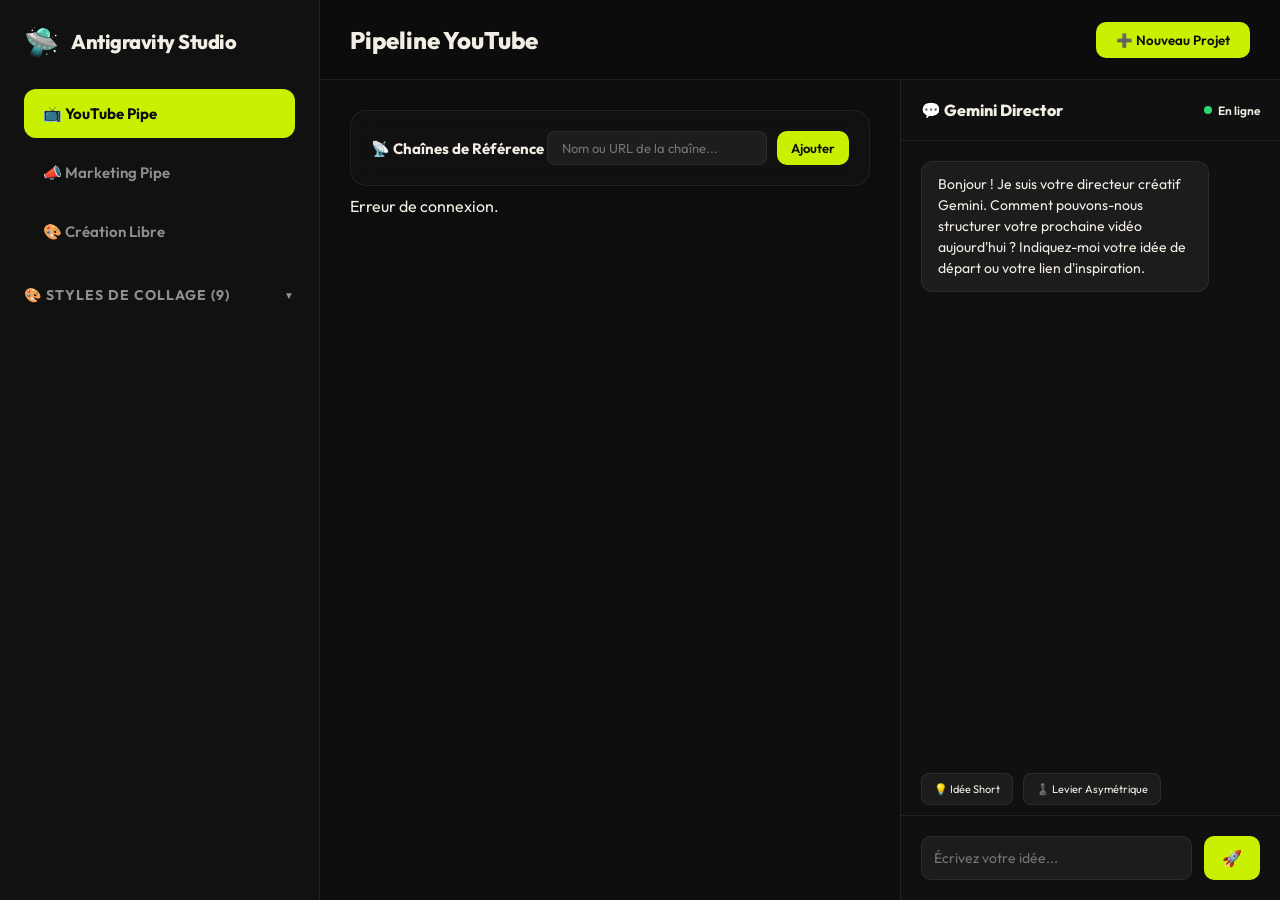
==== static/index.html @ 6577ce2a "feat: initial commit with Vercel configuration for Creative Studio" ====
<!DOCTYPE html>
<html lang="fr">
<head>
    <meta charset="UTF-8">
    <meta name="viewport" content="width=device-width, initial-scale=1.0">
    <title>Antigravity Creative Studio</title>
    <link href="https://fonts.googleapis.com/css2?family=Outfit:wght@300;400;600;800&family=Fira+Code:wght@400;500&display=swap" rel="stylesheet">
    <link rel="stylesheet" href="style.css">
</head>
<body>
    <div class="app-container">
        <!-- Sidebar: Navigation & Libraries -->
        <aside class="sidebar">
            <div class="logo-area">
                <span class="logo-icon">🛸</span>
                <h1>Antigravity Studio</h1>
            </div>
            
            <nav class="tabs-nav">
                <button class="nav-btn active" data-tab="youtube">📺 YouTube Pipe</button>
                <button class="nav-btn" data-tab="marketing">📣 Marketing Pipe</button>
                <button class="nav-btn" data-tab="creation">🎨 Création Libre</button>
            </nav>

            <div class="library-panel">
                <h3 class="collapsible-header" id="toggleStylesBtn">🎨 Styles de Collage (9) <span class="toggle-icon">▼</span></h3>
                <div class="style-list" id="styleList">
                    <!-- Styles dynamically loaded here -->
                </div>
            </div>
        </aside>

        <!-- Main Workspace -->
        <main class="main-content">
            <header class="workspace-header">
                <h2 id="currentTabTitle">Pipeline YouTube</h2>
                <button class="action-btn positive" id="openCreateModalBtn">➕ Nouveau Projet</button>
            </header>

            <div class="workspace-left">
                <!-- Reference Channels (Only on YouTube tab) -->
                <section class="channels-section" id="channelsSection">
                    <div class="channels-header">
                        <h3>📡 Chaînes de Référence</h3>
                        <div class="channel-add-form">
                            <input type="text" id="newChannelInput" placeholder="Nom ou URL de la chaîne...">
                            <button class="action-btn positive small" id="addChannelBtn">Ajouter</button>
                        </div>
                    </div>
                    <div class="channels-list" id="channelsList">
                        <!-- Loaded dynamically -->
                    </div>
                </section>

                <!-- Projects Grid -->
                <section class="projects-section">
                    <div class="projects-grid" id="projectsGrid">
                        <!-- Projects dynamic load -->
                    </div>
                </section>
            </div>

            <!-- Gemini Director Chat Intercom -->
            <section class="gemini-director-panel">
                <div class="panel-header">
                    <h3>💬 Gemini Director</h3>
                    <span class="status-indicator online">En ligne</span>
                </div>
                <div class="chat-history" id="chatHistory">
                    <div class="message system">
                        Bonjour ! Je suis votre directeur créatif Gemini. Comment pouvons-nous structurer votre prochaine vidéo aujourd'hui ? Indiquez-moi votre idée de départ ou votre lien d'inspiration.
                    </div>
                </div>
                <div class="chat-quick-actions">
                    <button class="quick-btn" onclick="sendQuickMessage('Suggère-moi une DA pour un Short de motivation.')">💡 Idée Short</button>
                    <button class="quick-btn" onclick="sendQuickMessage('Crée-moi un plan de coupe 16:9 pour une explication sur le levier asymétrique.')">♟️ Levier Asymétrique</button>
                </div>
                <div class="chat-input-area">
                    <input type="text" id="chatInput" placeholder="Écrivez votre idée..." onkeydown="if(event.key === 'Enter') sendChatMessage()">
                    <button class="send-btn" onclick="sendChatMessage()">🚀</button>
                </div>
            </section>
        </main>
    </div>

    <!-- Create Page Modal -->
    <div class="modal-overlay" id="createModal">
        <div class="modal-content">
            <div class="modal-header">
                <h2>Créer un nouveau projet</h2>
                <button class="close-btn" id="closeCreateModalBtn">&times;</button>
            </div>
            <form id="createProjectForm">
                <div class="form-group">
                    <label for="projTitle">Titre du Projet</label>
                    <input type="text" id="projTitle" required placeholder="Ex: VID-002 - Le Syndrome du Manœuvre">
                </div>
                <div class="form-group">
                    <label for="projFormat">Format</label>
                    <select id="projFormat">
                        <option value="📱 Short 9:16">📱 Short (9:16)</option>
                        <option value="🖥️ Vidéo HD 16:9">🖥️ Vidéo HD (16:9)</option>
                    </select>
                </div>
                <div class="form-group">
                    <label for="projStyle">Style Visuel / DA</label>
                    <input type="text" id="projStyle" placeholder="Ex: Tokyo Minimal, Documentary Collage Noir...">
                </div>
                <div class="form-group">
                    <label for="projNotes">Notes de production</label>
                    <textarea id="projNotes" rows="3" placeholder="Description rapide de l'idée..."></textarea>
                </div>
                <button type="submit" class="submit-btn">Synchroniser sur Notion</button>
            </form>
        </div>
    </div>

    <!-- Script / Prompts Viewer Modal -->
    <div class="modal-overlay" id="promptViewerModal">
        <div class="modal-content large">
            <div class="modal-header">
                <h2 id="viewerProjTitle">Détails & Prompts Google Flow</h2>
                <button class="close-btn" id="closePromptViewerBtn">&times;</button>
            </div>
            <div class="viewer-body">
                <div class="viewer-meta">
                    <span class="badge" id="viewerProjFormat">Format</span>
                    <span class="badge" id="viewerProjStyle">Style</span>
                </div>
                <div class="prompts-area" id="viewerPromptsContainer">
                    <!-- Prompts loaded here -->
                </div>
            </div>
        </div>
    </div>

    <script src="app.js"></script>
</body>
</html>
---- static/style.css ----
/* Design System: Glassmorphism Dark Mode */
:root {
    --bg-dark: #0D0D0D;
    --card-bg: rgba(22, 22, 22, 0.65);
    --border-color: rgba(255, 255, 255, 0.07);
    --accent-yellow: #C8F000;
    --accent-red: #C41B1B;
    --text-main: #F2EEE4;
    --text-muted: #8E8E93;
}

* {
    box-sizing: border-box;
    margin: 0;
    padding: 0;
    font-family: 'Outfit', sans-serif;
    -webkit-font-smoothing: antialiased;
}

body {
    background-color: var(--bg-dark);
    color: var(--text-main);
    height: 100vh;
    overflow: hidden;
}

.app-container {
    display: flex;
    height: 100vh;
}

/* Sidebar Styling */
.sidebar {
    width: 320px;
    background: rgba(18, 18, 18, 0.8);
    border-right: 1px solid var(--border-color);
    padding: 24px;
    display: flex;
    flex-direction: column;
    gap: 30px;
}

.logo-area {
    display: flex;
    align-items: center;
    gap: 12px;
}

.logo-icon {
    font-size: 28px;
}

.logo-area h1 {
    font-size: 20px;
    font-weight: 800;
    letter-spacing: -0.5px;
}

.tabs-nav {
    display: flex;
    flex-direction: column;
    gap: 10px;
}

.nav-btn {
    background: transparent;
    border: 1px solid transparent;
    color: var(--text-muted);
    padding: 14px 18px;
    border-radius: 12px;
    text-align: left;
    font-size: 15px;
    font-weight: 600;
    cursor: pointer;
    transition: all 0.3s ease;
}

.nav-btn:hover {
    color: var(--text-main);
    background: rgba(255, 255, 255, 0.03);
}

.nav-btn.active {
    color: var(--bg-dark);
    background-color: var(--accent-yellow);
    font-weight: 700;
}

.library-panel {
    flex-grow: 1;
    overflow-y: auto;
    display: flex;
    flex-direction: column;
    gap: 15px;
}

.library-panel h3.collapsible-header {
    font-size: 14px;
    text-transform: uppercase;
    letter-spacing: 1px;
    color: var(--text-muted);
    display: flex;
    justify-content: space-between;
    align-items: center;
    cursor: pointer;
    user-select: none;
}

.library-panel h3.collapsible-header:hover {
    color: var(--text-main);
}

.toggle-icon {
    font-size: 10px;
    transition: transform 0.3s ease;
}

.style-list {
    display: flex;
    flex-direction: column;
    gap: 10px;
    transition: max-height 0.3s ease-out, opacity 0.2s ease-out;
    max-height: 1000px;
    opacity: 1;
    overflow: hidden;
}

.style-list.collapsed {
    max-height: 0;
    opacity: 0;
    pointer-events: none;
}

/* Reference Channels Section */
.channels-section {
    background: rgba(255, 255, 255, 0.02);
    border: 1px solid var(--border-color);
    border-radius: 16px;
    padding: 20px;
    margin: 30px 30px 10px 30px;
    display: flex;
    flex-direction: column;
    gap: 15px;
    backdrop-filter: blur(10px);
}

.channels-header {
    display: flex;
    justify-content: space-between;
    align-items: center;
}

.channels-header h3 {
    font-size: 15px;
    font-weight: 700;
}

.channel-add-form {
    display: flex;
    gap: 10px;
}

.channel-add-form input {
    background: rgba(255, 255, 255, 0.05);
    border: 1px solid var(--border-color);
    color: var(--text-main);
    padding: 8px 14px;
    border-radius: 8px;
    outline: none;
    font-size: 13px;
    width: 220px;
}

.channel-add-form input:focus {
    border-color: var(--accent-yellow);
}

.action-btn.small {
    padding: 6px 14px;
    font-size: 13px;
}

.channels-list {
    display: flex;
    flex-wrap: wrap;
    gap: 10px;
}

.channel-pill {
    background: rgba(255, 255, 255, 0.05);
    border: 1px solid var(--border-color);
    padding: 6px 12px;
    border-radius: 20px;
    font-size: 13px;
    font-weight: 600;
    display: flex;
    align-items: center;
    gap: 8px;
    transition: all 0.3s ease;
}

.channel-pill:hover {
    border-color: var(--accent-red);
    background: rgba(196, 27, 27, 0.1);
}

.channel-delete-btn {
    cursor: pointer;
    color: var(--text-muted);
    font-weight: 800;
    transition: color 0.2s ease;
}

.channel-delete-btn:hover {
    color: #ff4d4d;
}

.style-item {
    background: var(--card-bg);
    border: 1px solid var(--border-color);
    padding: 12px;
    border-radius: 10px;
    cursor: pointer;
    transition: all 0.3s ease;
}

.style-item:hover {
    border-color: var(--accent-yellow);
    transform: translateY(-2px);
}

.style-item-header {
    display: flex;
    justify-content: space-between;
    font-size: 13px;
    font-weight: 600;
    margin-bottom: 4px;
}

.style-item-desc {
    font-size: 11px;
    color: var(--text-muted);
}

/* Main Workspace */
.main-content {
    flex-grow: 1;
    display: grid;
    grid-template-columns: 1fr 380px;
    height: 100vh;
}

.workspace-left {
    display: flex;
    flex-direction: column;
    height: calc(100vh - 80px);
    overflow-y: auto;
}

.projects-section {
    padding: 0 30px 30px 30px;
}

.workspace-header {
    grid-column: 1 / 3;
    height: 80px;
    border-bottom: 1px solid var(--border-color);
    padding: 20px 30px;
    display: flex;
    justify-content: space-between;
    align-items: center;
    background: rgba(13, 13, 13, 0.5);
    backdrop-filter: blur(10px);
}

.workspace-header h2 {
    font-size: 24px;
    font-weight: 800;
}

.action-btn {
    padding: 10px 20px;
    border-radius: 10px;
    font-weight: 600;
    border: none;
    cursor: pointer;
    transition: all 0.3s ease;
}

.action-btn.positive {
    background-color: var(--accent-yellow);
    color: var(--bg-dark);
}

.action-btn.positive:hover {
    box-shadow: 0 0 15px rgba(200, 240, 0, 0.4);
}

.projects-grid {
    display: grid;
    grid-template-columns: repeat(auto-fill, minmax(280px, 1fr));
    gap: 20px;
}

.project-card {
    background: var(--card-bg);
    border: 1px solid var(--border-color);
    border-radius: 16px;
    padding: 20px;
    display: flex;
    flex-direction: column;
    gap: 15px;
    backdrop-filter: blur(12px);
    transition: all 0.3s ease;
    cursor: pointer;
}

.project-card:hover {
    border-color: rgba(255, 255, 255, 0.2);
    transform: scale(1.02);
}

.project-card h4 {
    font-size: 16px;
    font-weight: 700;
}

.badge {
    align-self: flex-start;
    padding: 4px 8px;
    border-radius: 6px;
    font-size: 11px;
    font-weight: 600;
    background: rgba(255, 255, 255, 0.08);
}

.badge.status-orange {
    background-color: rgba(230, 140, 10, 0.2);
    color: #ff9f1a;
}

.badge.status-green {
    background-color: rgba(46, 213, 115, 0.2);
    color: #2ed573;
}

.badge.status-gray {
    background-color: rgba(142, 142, 147, 0.2);
    color: #8e8e93;
}

.project-card p {
    font-size: 13px;
    color: var(--text-muted);
    line-height: 1.4;
}

/* Gemini Chat Panel */
.gemini-director-panel {
    background: rgba(16, 16, 16, 0.95);
    border-left: 1px solid var(--border-color);
    display: flex;
    flex-direction: column;
    height: calc(100vh - 80px);
}

.panel-header {
    padding: 20px;
    border-bottom: 1px solid var(--border-color);
    display: flex;
    justify-content: space-between;
    align-items: center;
}

.panel-header h3 {
    font-size: 16px;
    font-weight: 800;
}

.status-indicator {
    font-size: 12px;
    font-weight: 600;
    display: flex;
    align-items: center;
    gap: 6px;
}

.status-indicator::before {
    content: '';
    display: inline-block;
    width: 8px;
    height: 8px;
    border-radius: 50%;
    background-color: #2ed573;
}

.chat-history {
    flex-grow: 1;
    padding: 20px;
    overflow-y: auto;
    display: flex;
    flex-direction: column;
    gap: 15px;
}

.message {
    padding: 12px 16px;
    border-radius: 12px;
    font-size: 14px;
    line-height: 1.5;
    max-width: 85%;
}

.message.system {
    background: rgba(255, 255, 255, 0.05);
    border: 1px solid var(--border-color);
    align-self: flex-start;
}

.message.user {
    background-color: var(--accent-yellow);
    color: var(--bg-dark);
    font-weight: 600;
    align-self: flex-end;
}

.chat-quick-actions {
    padding: 10px 20px;
    display: flex;
    gap: 10px;
}

.quick-btn {
    background: rgba(255, 255, 255, 0.05);
    border: 1px solid var(--border-color);
    color: var(--text-main);
    padding: 8px 12px;
    border-radius: 8px;
    font-size: 11px;
    cursor: pointer;
    transition: all 0.2s ease;
}

.quick-btn:hover {
    background: rgba(255, 255, 255, 0.1);
    border-color: var(--accent-yellow);
}

.chat-input-area {
    padding: 20px;
    border-top: 1px solid var(--border-color);
    display: flex;
    gap: 12px;
}

.chat-input-area input {
    flex-grow: 1;
    background: rgba(255, 255, 255, 0.05);
    border: 1px solid var(--border-color);
    color: var(--text-main);
    padding: 12px;
    border-radius: 10px;
    outline: none;
    font-size: 14px;
}

.chat-input-area input:focus {
    border-color: var(--accent-yellow);
}

.send-btn {
    background-color: var(--accent-yellow);
    border: none;
    padding: 12px 18px;
    border-radius: 10px;
    font-size: 16px;
    cursor: pointer;
}

/* Modals */
.modal-overlay {
    position: fixed;
    top: 0;
    left: 0;
    width: 100vw;
    height: 100vh;
    background: rgba(0, 0, 0, 0.85);
    backdrop-filter: blur(8px);
    display: none;
    justify-content: center;
    align-items: center;
    z-index: 1000;
}

.modal-overlay.active {
    display: flex;
}

.modal-content {
    background: rgba(20, 20, 20, 0.95);
    border: 1px solid var(--border-color);
    border-radius: 20px;
    width: 480px;
    padding: 30px;
    display: flex;
    flex-direction: column;
    gap: 20px;
}

.modal-content.large {
    width: 800px;
    max-height: 80vh;
    overflow-y: auto;
}

.modal-header {
    display: flex;
    justify-content: space-between;
    align-items: center;
}

.close-btn {
    background: transparent;
    border: none;
    color: var(--text-muted);
    font-size: 28px;
    cursor: pointer;
}

.close-btn:hover {
    color: var(--text-main);
}

.form-group {
    display: flex;
    flex-direction: column;
    gap: 8px;
    margin-bottom: 15px;
}

.form-group label {
    font-size: 14px;
    font-weight: 600;
    color: var(--text-muted);
}

.form-group input, .form-group select, .form-group textarea {
    background: rgba(255, 255, 255, 0.05);
    border: 1px solid var(--border-color);
    border-radius: 10px;
    padding: 12px;
    color: var(--text-main);
    outline: none;
}

.form-group input:focus, .form-group select:focus, .form-group textarea:focus {
    border-color: var(--accent-yellow);
}

.submit-btn {
    background-color: var(--accent-yellow);
    color: var(--bg-dark);
    border: none;
    padding: 14px;
    border-radius: 10px;
    font-weight: 700;
    cursor: pointer;
    margin-top: 10px;
}

.prompts-area {
    display: flex;
    flex-direction: column;
    gap: 15px;
}

.prompt-card {
    background: rgba(255, 255, 255, 0.02);
    border: 1px solid var(--border-color);
    border-radius: 12px;
    padding: 15px;
}

.prompt-card h5 {
    font-size: 14px;
    color: var(--accent-yellow);
    margin-bottom: 8px;
}

.prompt-text {
    font-family: 'Fira Code', monospace;
    font-size: 12px;
    color: #EDE6D3;
    background: rgba(0, 0, 0, 0.4);
    padding: 10px;
    border-radius: 6px;
    border: 1px solid rgba(255, 255, 255, 0.05);
    white-space: pre-wrap;
    margin-bottom: 10px;
}

.copy-btn {
    background: rgba(200, 240, 0, 0.15);
    border: 1px solid var(--accent-yellow);
    color: var(--accent-yellow);
    padding: 6px 12px;
    border-radius: 6px;
    font-size: 12px;
    cursor: pointer;
    font-weight: 600;
}

.copy-btn:hover {
    background: var(--accent-yellow);
    color: var(--bg-dark);
}
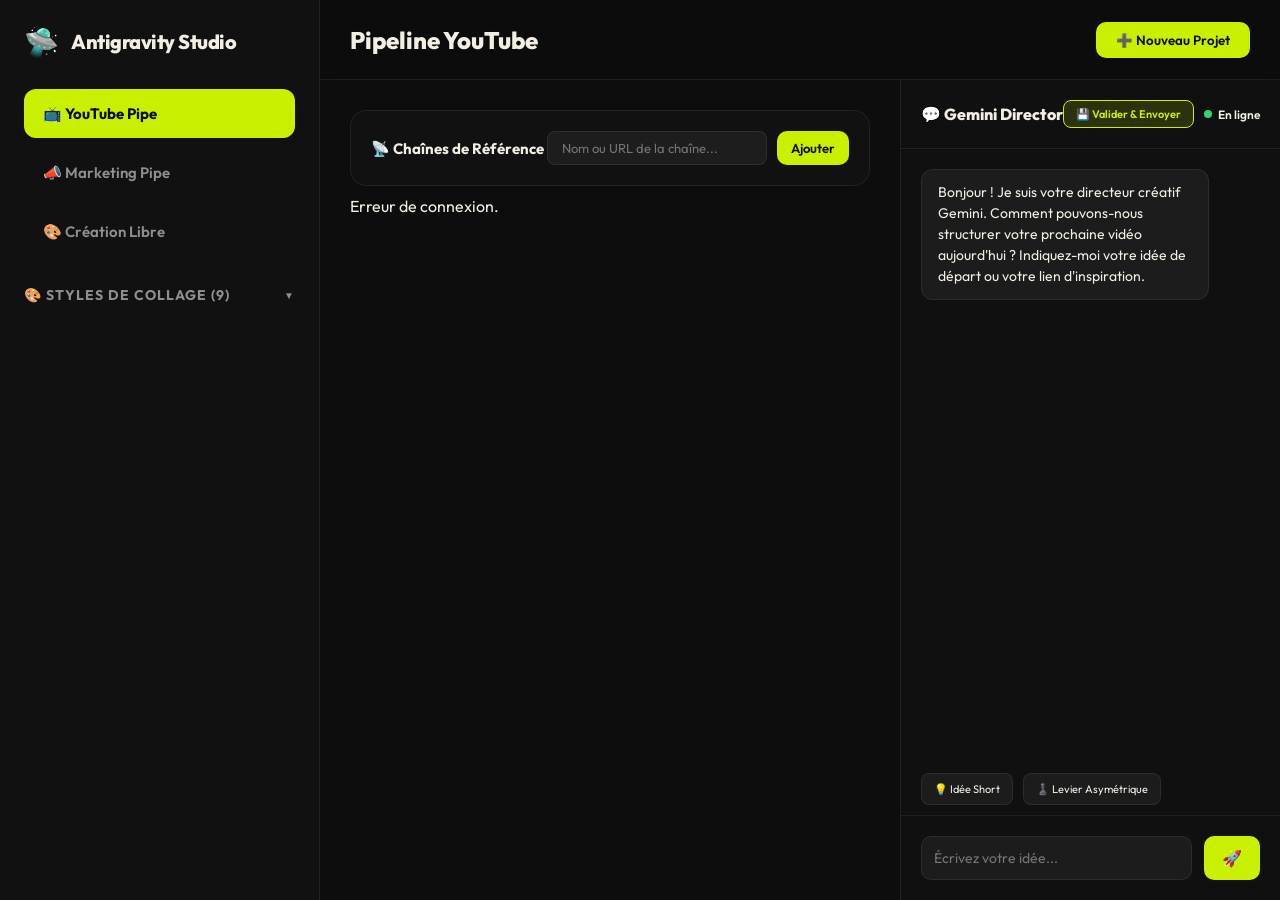
==== commit 5230b2f5: "feat: add validate button in Gemini Director to sync chat scripts to Notion" ====
--- a/static/index.html
+++ b/static/index.html
@@ -64,7 +64,10 @@
             <section class="gemini-director-panel">
                 <div class="panel-header">
                     <h3>💬 Gemini Director</h3>
-                    <span class="status-indicator online">En ligne</span>
+                    <div style="display: flex; gap: 10px; align-items: center;">
+                        <button class="validate-chat-btn" id="validateChatBtn" onclick="validateChatToNotion()" title="Valider et envoyer ce script à Notion">💾 Valider & Envoyer</button>
+                        <span class="status-indicator online">En ligne</span>
+                    </div>
                 </div>
                 <div class="chat-history" id="chatHistory">
                     <div class="message system">
--- a/static/style.css
+++ b/static/style.css
@@ -119,16 +119,51 @@
     display: flex;
     flex-direction: column;
     gap: 10px;
-    transition: max-height 0.3s ease-out, opacity 0.2s ease-out;
-    max-height: 1000px;
+    transition: max-height 0.3s cubic-bezier(0.4, 0, 0.2, 1), opacity 0.2s ease-out;
+    max-height: 360px;
     opacity: 1;
-    overflow: hidden;
+    overflow-y: auto;
+    padding-right: 4px;
 }
 
 .style-list.collapsed {
     max-height: 0;
     opacity: 0;
     pointer-events: none;
+    overflow-y: hidden;
+}
+
+/* Custom Scrollbars for Style List and Panels */
+.style-list::-webkit-scrollbar,
+.library-panel::-webkit-scrollbar,
+.sidebar::-webkit-scrollbar,
+.chat-history::-webkit-scrollbar,
+.workspace-left::-webkit-scrollbar {
+    width: 5px;
+    height: 5px;
+}
+
+.style-list::-webkit-scrollbar-track,
+.library-panel::-webkit-scrollbar-track,
+.sidebar::-webkit-scrollbar-track,
+.chat-history::-webkit-scrollbar-track,
+.workspace-left::-webkit-scrollbar-track {
+    background: transparent;
+}
+
+.style-list::-webkit-scrollbar-thumb,
+.library-panel::-webkit-scrollbar-thumb,
+.sidebar::-webkit-scrollbar-thumb,
+.chat-history::-webkit-scrollbar-thumb,
+.workspace-left::-webkit-scrollbar-thumb {
+    background: rgba(255, 255, 255, 0.1);
+    border-radius: 4px;
+}
+
+.style-list::-webkit-scrollbar-thumb:hover,
+.chat-history::-webkit-scrollbar-thumb:hover,
+.workspace-left::-webkit-scrollbar-thumb:hover {
+    background: var(--accent-yellow);
 }
 
 /* Reference Channels Section */
@@ -614,3 +649,21 @@
     background: var(--accent-yellow);
     color: var(--bg-dark);
 }
+
+.validate-chat-btn {
+    background: rgba(200, 240, 0, 0.15);
+    border: 1px solid var(--accent-yellow);
+    color: var(--accent-yellow);
+    padding: 6px 12px;
+    border-radius: 8px;
+    font-size: 11px;
+    font-weight: 600;
+    cursor: pointer;
+    transition: all 0.3s ease;
+}
+
+.validate-chat-btn:hover {
+    background: var(--accent-yellow);
+    color: var(--bg-dark);
+    box-shadow: 0 0 10px rgba(200, 240, 0, 0.3);
+}
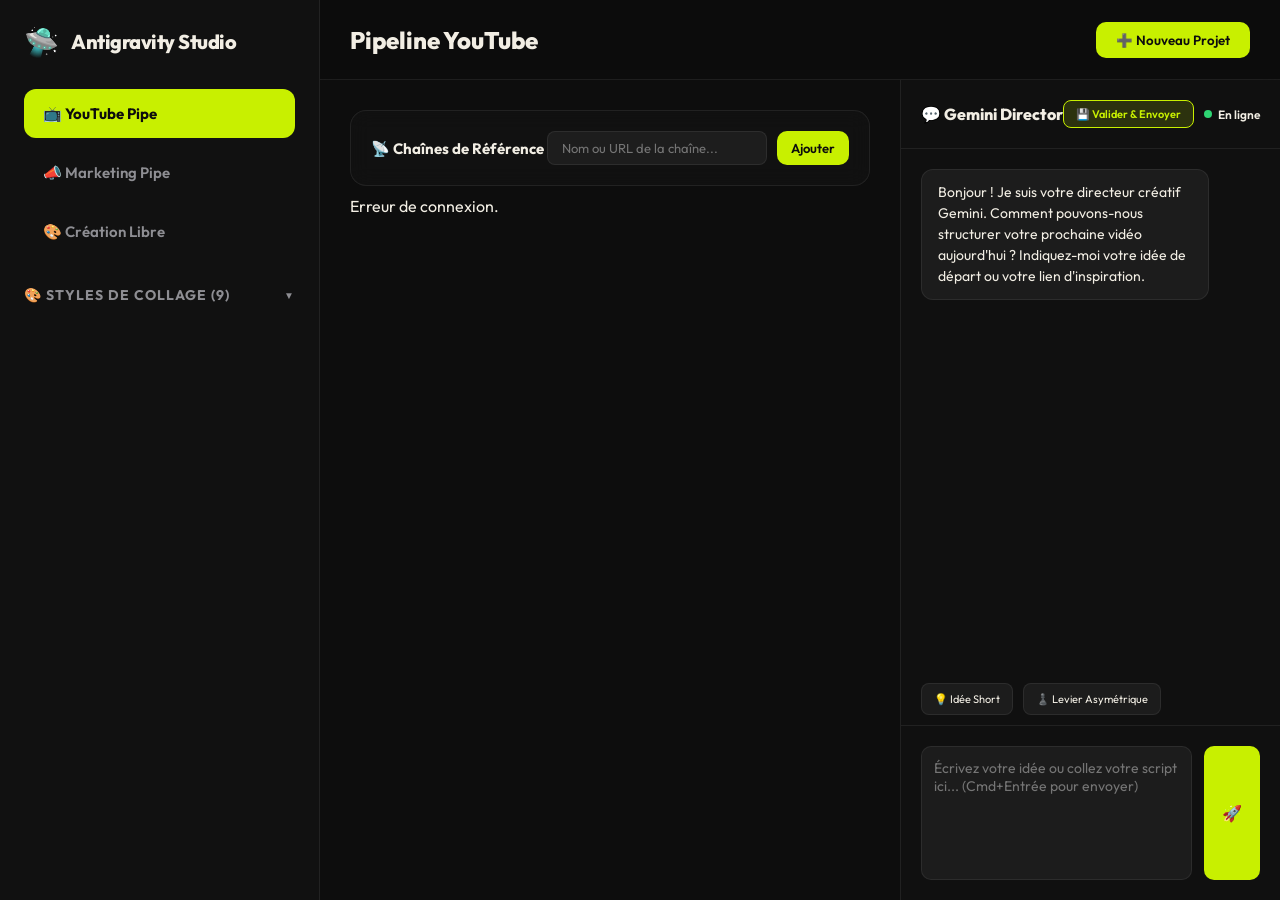
==== commit f3c2c2e5: "style: change chat input to a 6-row textarea for better multi-line readability" ====
--- a/static/index.html
+++ b/static/index.html
@@ -79,7 +79,7 @@
                     <button class="quick-btn" onclick="sendQuickMessage('Crée-moi un plan de coupe 16:9 pour une explication sur le levier asymétrique.')">♟️ Levier Asymétrique</button>
                 </div>
                 <div class="chat-input-area">
-                    <input type="text" id="chatInput" placeholder="Écrivez votre idée..." onkeydown="if(event.key === 'Enter') sendChatMessage()">
+                    <textarea id="chatInput" rows="6" placeholder="Écrivez votre idée ou collez votre script ici... (Cmd+Entrée pour envoyer)" onkeydown="if(event.key === 'Enter' && (event.metaKey || event.ctrlKey)) { event.preventDefault(); sendChatMessage(); }"></textarea>
                     <button class="send-btn" onclick="sendChatMessage()">🚀</button>
                 </div>
             </section>
--- a/static/style.css
+++ b/static/style.css
@@ -488,7 +488,7 @@
     gap: 12px;
 }
 
-.chat-input-area input {
+.chat-input-area input, .chat-input-area textarea {
     flex-grow: 1;
     background: rgba(255, 255, 255, 0.05);
     border: 1px solid var(--border-color);
@@ -497,9 +497,11 @@
     border-radius: 10px;
     outline: none;
     font-size: 14px;
-}
-
-.chat-input-area input:focus {
+    font-family: inherit;
+    resize: none;
+}
+
+.chat-input-area input:focus, .chat-input-area textarea:focus {
     border-color: var(--accent-yellow);
 }
 
